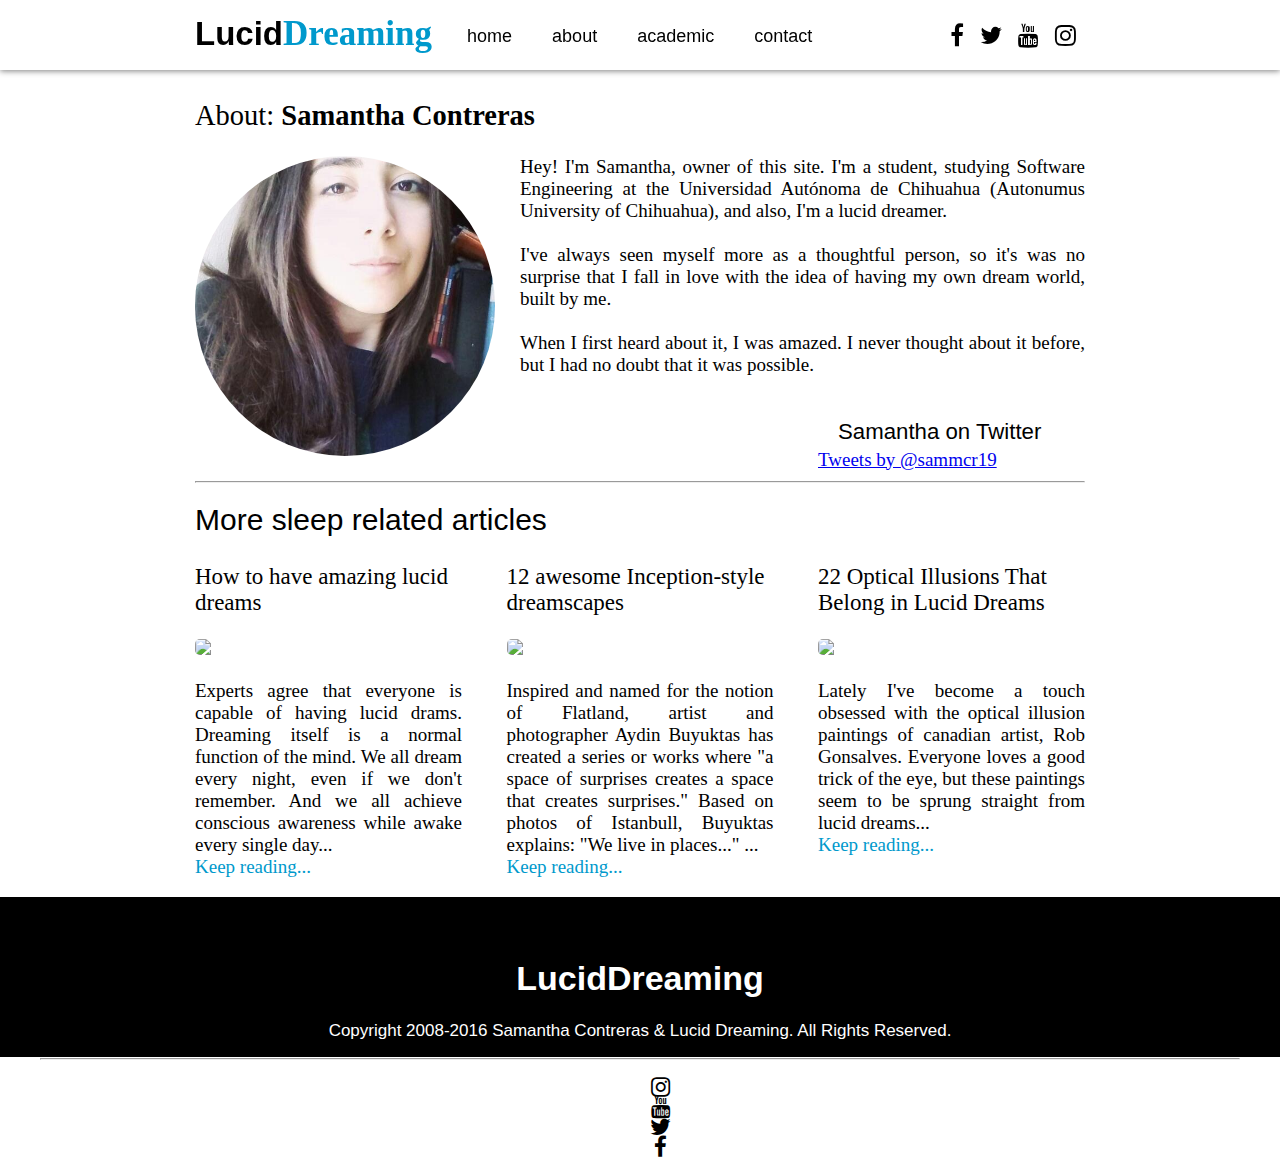
==== about.html @ 3a28aaad "Mejora de stio personal pt. 1" ====
<!DOCTYPE html>
<html>
	<head>
		<meta charset="utf-8" />
		<link rel="stylesheet" type="text/css" href="css/style.css">
		<link rel="stylesheet" href="https://maxcdn.bootstrapcdn.com/font-awesome/4.5.0/css/font-awesome.min.css">
		<title>Lucid Dreaming | About</title>
	</head>
	<body>
		<!-- Encabezado -->
		<div id="header">
			<header>
				<h1><span>Lucid</span>Dreaming</h1>
				<nav>
					<ul>
						<li><a href="index.html">home</a></li>
						<li><a class="active" href="about.html">about</a></li>
						<li><a href="academico.html">academic</a></li>
						<li><a href="contacto.html">contact</a></li>
						<li style="float:right"><a href="https://instagram.com/sammcr" target="_blank" class="icon"><i class="fa fa-instagram fa-lg"></i></a></li>
						<li style="float:right"><a href="https://youtube.com/sammcr1996" target="_blank" class="icon"><i class="fa fa-youtube fa-lg"></i></a></li>
						<li style="float:right"><a href="https://twitter.com/sammcr19" target="_blank" class="icon"><i class="fa fa-twitter fa-lg"></i></a></li>
						<li style="float:right"><a href="https://fuzzyundertones.files.wordpress.com/2014/03/grumpy-cat-nogrumpy-cat-sunday-true-stories-with-gill-xmzwolqw.jpg" target="_blank"class="icon"><i class="fa fa-facebook fa-lg"></i></a></li>
					</ul>
				</nav>
			</header>
		</div>
		<!-- Contenido -->
		<main>
			<!-- Artículo principal -->
			<header>
				<!--<p id="date">MAR 12, 2016 @ 01:05pm</p>-->
				<h2><span style="font-weight: normal">About:</span> Samantha Contreras</h2>
			</header>
			<div id="principalA">
				<article>
					<p id ="p"style="text-align:justify"><img src="img/author.jpg" style="width:300px;border-radius:500px;float:left;margin-right:25px"/>Hey! I'm Samantha, owner of this site. I'm a student, studying Software Engineering at the Universidad Autónoma de Chihuahua (Autonumus University of Chihuahua), and also, I'm a lucid dreamer. <br/><br/>I've always seen myself more as a thoughtful person, so it's was no surprise that I fall in love with the idea of having my own dream world, built by me.<br/><br/>When I first heard about it, I was amazed. I never thought about it before, but I had no doubt that it was possible.<br/><br/>
					</p>
					<!--<footer id="aFooter">
						<img src="img/author.jpg" />
						<p><span>About the author:</span><br />Samantha Contreras<br/><span id="cont">owner</span></p>
						<q>Y le dije a Mariana, Chata...</q>
					</footer>-->
				</article>
			</div>
			<!-- Barra lateral -->
			<aside>
				<h3>Samantha on Twitter</h3>
				<div class="asideSection" id="twitter">
					<!-- <header><h3>Samantha on Twitter</h3></header> -->
					<a class="twitter-timeline" href="https://twitter.com/sammcr19" data-widget-id="715390718563393537">Tweets by @sammcr19</a> 			
				</div>
			</aside>
			<!-- Sección inferior -->
			<section>
				<hr />
				<h3>More sleep related articles</h3>
				<article>
					<h3>How to have amazing lucid dreams</h3>
					<img src="http://chiropracticmaui.com/wp-content/themes/parallax1/themify/img.php?src=http://chiropracticmaui.com/wp-content/uploads/2015/11/dreams2-1024x576.jpg&w=978&h=500&zc=1" />
					<p>Experts agree that everyone is capable of having lucid drams. Dreaming itself is a normal function of the mind. We all dream every  night, even if we don't remember. And we all achieve conscious awareness while awake every single day... <br/><a href="#">Keep reading...</a></p>
				</article>
				<article>
					<h3>12 awesome Inception-style dreamscapes</h3>
					<img src="http://www.unknownmale.com/wp-content/plugins/wp-o-matic/cache/82e7584e98_istanbul-inception-by-aydin-buyuktas-11.jpg" />
					<p>Inspired and named for the notion of Flatland, artist and photographer Aydin Buyuktas has created a series or works where "a space of surprises creates a space that creates surprises." Based on photos of Istanbull, Buyuktas explains: "We live in places..." ... <br/><a href="#">Keep reading...</a></p>
				</article>
				<article>
					<h3>22 Optical Illusions That Belong in Lucid Dreams</h3>
					<img src="http://clubflyersmag.com/wp-content/uploads/2015/03/gonsalves.jpg" />
					<p>Lately I've become a touch obsessed with the optical illusion paintings of canadian artist, Rob Gonsalves. Everyone loves a good trick of the eye, but these paintings seem to be sprung straight from lucid dreams... <br/><a href="#">Keep reading...</a></p>
				</article>
				
			</section>
		</main>
		<!-- Pie de página -->
		<footer>
			<div id="footer">
				<h1><span>Lucid</span>Dreaming</h1>
				<p>Copyright 2008-2016 Samantha Contreras & Lucid Dreaming. All Rights Reserved.</p>
				<hr/>
				<ul>
					<li><a href="https://instagram.com/sammcr" target="_blank" class="icon"><i class="fa fa-instagram fa-lg"></i></a></li>
					<li><a href="https://youtube.com/sammcr1996" target="_blank" class="icon"><i class="fa fa-youtube fa-lg"></i></a></li>
					<li><a href="https://twitter.com/sammcr19" target="_blank" class="icon"><i class="fa fa-twitter fa-lg"></i></a></li>
					<li><a href="https://fuzzyundertones.files.wordpress.com/2014/03/grumpy-cat-nogrumpy-cat-sunday-true-stories-with-gill-xmzwolqw.jpg" target="_blank" class="icon"><i class="fa fa-facebook fa-lg"></i></a></li>
				</ul>
			</div>
		</footer>
		<script>!function(d,s,id){var js,fjs=d.getElementsByTagName(s)[0],p=/^http:/.test(d.location)?'http':'https';if(!d.getElementById(id)){js=d.createElement(s);js.id=id;js.src=p+"://platform.twitter.com/widgets.js";fjs.parentNode.insertBefore(js,fjs);}}(document,"script","twitter-wjs");</script>	
	</body>
</html>
---- css/style.css ----
html,
body{
	height: 100%;
	margin: 0;
	padding: 0;
}

body {
	width: 100%;
	font-family: "Times New Roman";
	font-weight: lighter;
	font-size: 19px;
}


/*-------- Encabezado --------*/
#header {
	position: fixed;
	top: 0;
	left: 0;
	width: 100%;
	z-index: 9999;
	height: 70px;
	margin: 0;
	background-color: white;
	box-shadow: 0px 1px 6px gray;
}

#header header {
	width: 890px;
	margin: auto;
}

#header h1 {
	float: left;
	margin: 14.25px 15px 0 0px;
	color: #0099CC;
	font-size: 35px;
}

#header h1 > span {
	font-size: 33px;
	color: black;
	font-family: helvetica;
}

nav {
	width: 637px;
	height: 70px;
	float: left;
}

nav > ul {
	list-style-type: none;
	margin: 25.5px auto;
	padding: 0;
	background-color: white;
}

nav > ul li {
	float: left;
	font-family: helvetica;
	font-weight: lighter;
	font-size: 18px;
}

nav > ul > li a {
	padding: 25.5px 20px;
	margin: 0;
	text-decoration: none;
	text-align: center;
	color: black;

}

nav > ul li a:hover {
	background-color: #0099CC;
	color: white;
}

.icon {
	padding: 0px 8px;
	margin: 0;
	color: black;
}

.icon:hover {
	background-color: white;
	color: black;
}

/* ---------Main-------- */
main {
	width: 890px;
	margin: 100px auto;
}

#date {
	font-size: 11px;
	font-family: helvetica;
	font-weight: lighter;
	color: gray;
}

.tk-fira-sans-2 {
	font-weight: lighter;
}

main > article > header h2 {
	margin-top: 0;
	margin-bottom: 5px;
	font-size: 55px;
	font-family: helvetica;
	font-weight: lighter;
}

main > article > p{
	float: left;
	width: 66%;
	margin-right: 0px;
	padding-bottom: 10px;
}

main article img {
	display: block;
	margin-left: auto;
	margin-right: auto;
	margin-bottom: 25px;
	width: 100%;
	border-radius: 5px;
}

main > footer {
	display: block;
	clear: left;
	float: left;
	width: 70%;
	height: 30%;
	margin-right: 0;
	padding: 0;
	border-top: solid gray 1px;
}

main > footer img {
	float: left;
	width: 12%;
	margin: 20px;
	margin-left: 10px;
	border-radius: 50px;
	vertical-align: middle;
}

main > footer > p{
	float: left;
	padding-top: 5px;
	font-size: 18px;
	font-family: helvetica;
	font-weight: lighter;
}

main > footer > p > span {
	color:gray;
}

#cont{
	text-transform: uppercase;
	font-size: 12px;
}

main > footer > q {
	float: left;
	margin: 40px;
	margin-left: 50px;
	font-weight: lighter;
	font-style: italic;
	color: gray;
}

/* ------- Aside --------- */
aside {
	float:right;
	width: 30%;
	margin-left: 20px;
}

aside > article {
	box-shadow: 0 4px 8px 0 rgba(0, 0, 0, 0.2), 0 3px 3px 0 rgba(0, 0, 0, 0.05);
	padding: 3px 20px 10px 20px;
	margin: 10px;
	margin-top: 1px;
	margin-bottom: 12%;
	font-size: 15px;
	background-color: #F0F0F0;
	color: black;
	text-align: justify;
}

aside > article > a h3 {
	font-size: 20px;
	font-weight: lighter;
	text-align: left;
	margin-bottom: 1px;
}

aside > article img {
	display: block;
	clear: left;
	margin-left: auto;
	margin-right: auto;
	width: 100%;
	border-radius: 5px;
}

aside > article:hover{
	box-shadow: 0 4px 8px 0 rgba(0, 0, 0, 0.2), 0 1px 20px 0 rgba(0, 0, 0, 0.06);
	color: black;
}

aside > article > a {
	text-decoration: none;
	color: black;
}

aside > h3 {
	margin: 20px;
	margin-bottom: 4px;
	margin-top: 2px;
	font-weight: lighter;
	font-family: helvetica;
} 

/* -------- Section ------- */
section {
	display: block;
	clear: right;
	width: 100%;
	margin-bottom: 30px;
}

hr {
	display: block;
	clear: left;
}

section > h3 {
	margin-bottom: 4px;
	margin-top: 20px;
	font-weight: lighter;
	font-family: helvetica;
	font-size: 30px;
} 

section article {
	float: left;
	width: 30%;
	text-align: justify;
	margin-right: 5%;
	padding-bottom: 0px;
}

section > article > h3 {
	font-size: 23px;
	font-weight: lighter;
	text-align: left;
}

section article:last-child{
	float: right;
	margin-right: 0;
}

section a {
	text-decoration: none;
	color: #0099CC;
}

section a:hover{
	color: orange;
}

/* --------- Footer --------- */

body > footer {
	display: block;
	clear:left;
	height: 100px;
	margin-top: 40px;
	margin-bottom: 0;
	text-align: center;
	background-color: black;
	padding: 40px;
	padding-bottom: 20px;
	color: white;
	font-family: helvetica;
	font-weight: lighter;
	font-size: 17px;
}
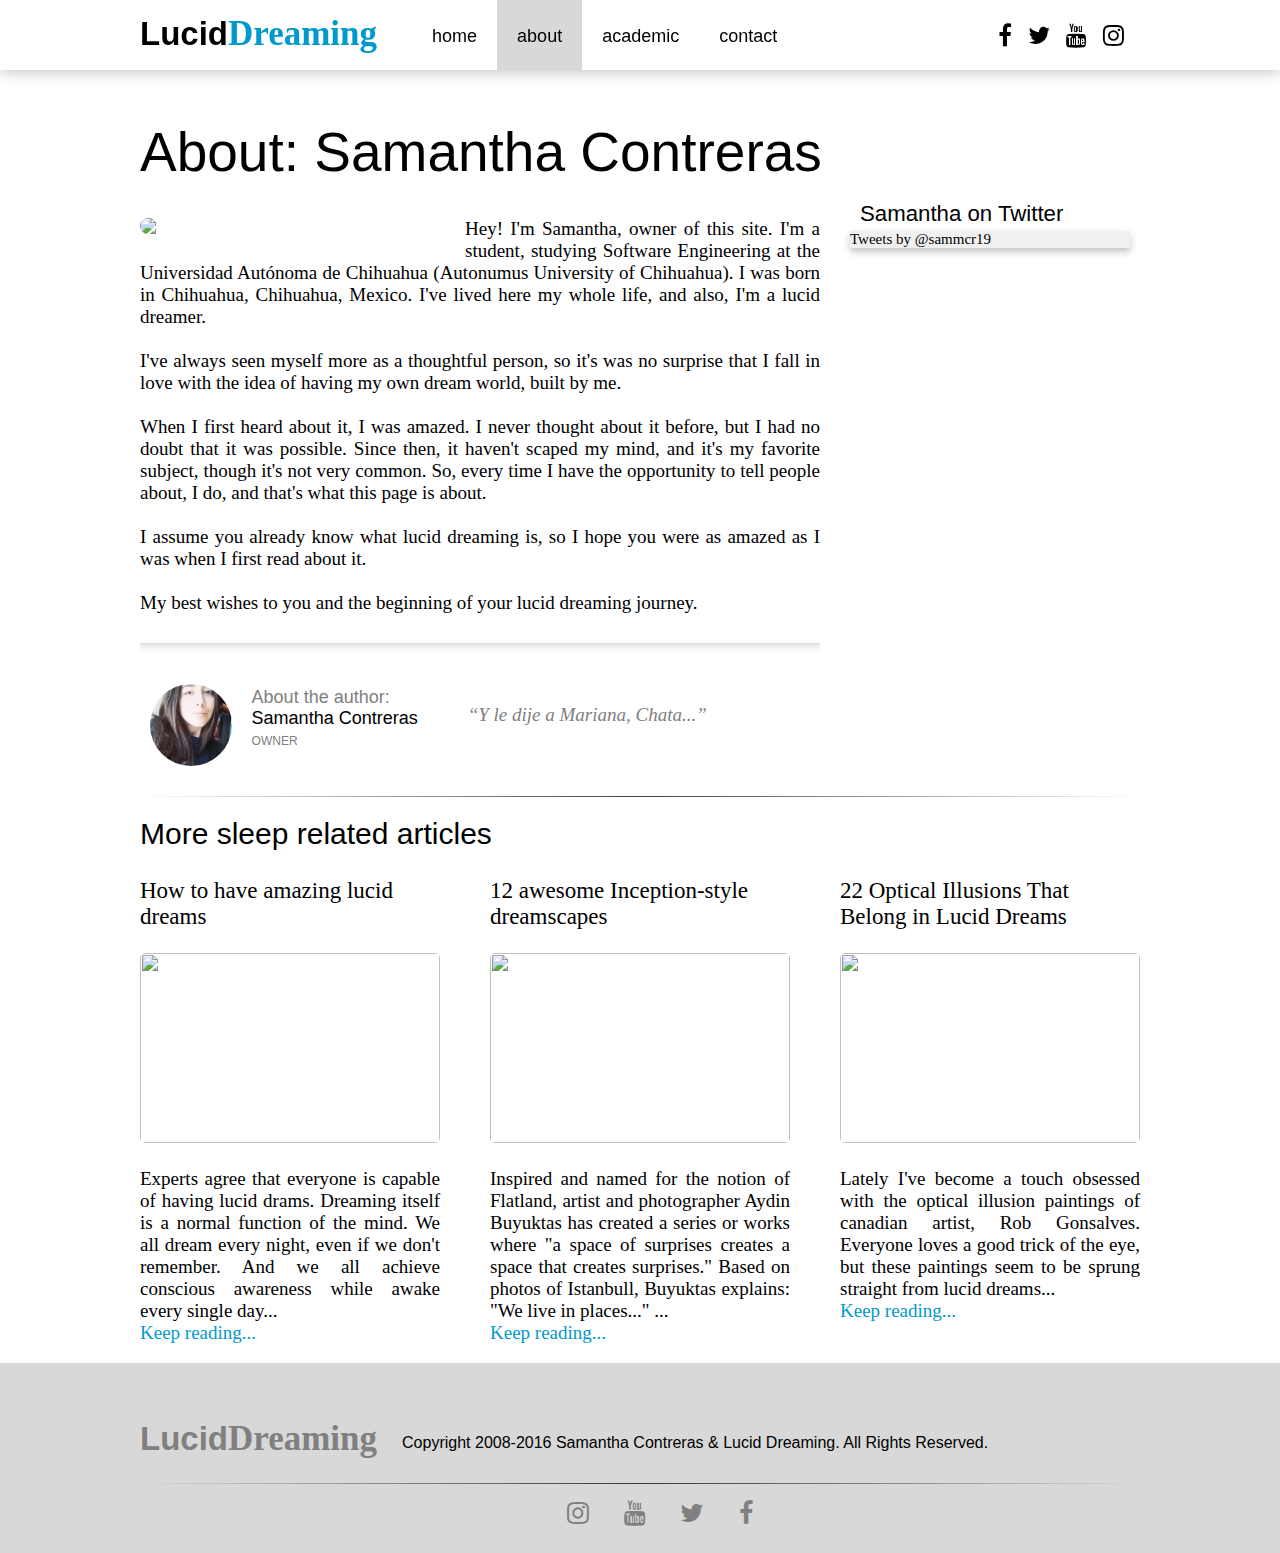
==== commit 0540c6df: "Mejora de sitio personal pt. 2" ====
--- a/about.html
+++ b/about.html
@@ -34,13 +34,14 @@
 			</header>
 			<div id="principalA">
 				<article>
-					<p id ="p"style="text-align:justify"><img src="img/author.jpg" style="width:300px;border-radius:500px;float:left;margin-right:25px"/>Hey! I'm Samantha, owner of this site. I'm a student, studying Software Engineering at the Universidad Autónoma de Chihuahua (Autonumus University of Chihuahua), and also, I'm a lucid dreamer. <br/><br/>I've always seen myself more as a thoughtful person, so it's was no surprise that I fall in love with the idea of having my own dream world, built by me.<br/><br/>When I first heard about it, I was amazed. I never thought about it before, but I had no doubt that it was possible.<br/><br/>
+					<p id ="p"style="text-align:justify"><img src="img/author1.jpg" style="width:300px;border-radius:500px;float:left;margin-right:25px"/>Hey! I'm Samantha, owner of this site. I'm a student, studying Software Engineering at the Universidad Autónoma de Chihuahua (Autonumus University of Chihuahua). I was born in Chihuahua, Chihuahua, Mexico. I've lived here my whole life, and also, I'm a lucid dreamer. <br/><br/>I've always seen myself more as a thoughtful person, so it's was no surprise that I fall in love with the idea of having my own dream world, built by me.<br/><br/>When I first heard about it, I was amazed. I never thought about it before, but I had no doubt that it was possible. Since then, it haven't scaped my mind, and it's my favorite subject, though it's not very common. So, every time I have the opportunity to tell people about, I do, and that's what this page is about. <br/><br/>I assume you already know what lucid dreaming is, so I hope you were as amazed as I was when I first read about it.<br/><br/>My best wishes to you and the beginning of your lucid dreaming journey.
 					</p>
-					<!--<footer id="aFooter">
+					<footer id="aFooter">
+						<hr/>
 						<img src="img/author.jpg" />
 						<p><span>About the author:</span><br />Samantha Contreras<br/><span id="cont">owner</span></p>
 						<q>Y le dije a Mariana, Chata...</q>
-					</footer>-->
+					</footer>
 				</article>
 			</div>
 			<!-- Barra lateral -->
@@ -57,17 +58,17 @@
 				<h3>More sleep related articles</h3>
 				<article>
 					<h3>How to have amazing lucid dreams</h3>
-					<img src="http://chiropracticmaui.com/wp-content/themes/parallax1/themify/img.php?src=http://chiropracticmaui.com/wp-content/uploads/2015/11/dreams2-1024x576.jpg&w=978&h=500&zc=1" />
+					<img src="http://chiropracticmaui.com/wp-content/themes/parallax1/themify/img.php?src=http://chiropracticmaui.com/wp-content/uploads/2015/11/dreams2-1024x576.jpg&w=978&h=500&zc=1" height="190px"/>
 					<p>Experts agree that everyone is capable of having lucid drams. Dreaming itself is a normal function of the mind. We all dream every  night, even if we don't remember. And we all achieve conscious awareness while awake every single day... <br/><a href="#">Keep reading...</a></p>
 				</article>
 				<article>
 					<h3>12 awesome Inception-style dreamscapes</h3>
-					<img src="http://www.unknownmale.com/wp-content/plugins/wp-o-matic/cache/82e7584e98_istanbul-inception-by-aydin-buyuktas-11.jpg" />
+					<img src="http://www.unknownmale.com/wp-content/plugins/wp-o-matic/cache/82e7584e98_istanbul-inception-by-aydin-buyuktas-11.jpg" height="190px"/>
 					<p>Inspired and named for the notion of Flatland, artist and photographer Aydin Buyuktas has created a series or works where "a space of surprises creates a space that creates surprises." Based on photos of Istanbull, Buyuktas explains: "We live in places..." ... <br/><a href="#">Keep reading...</a></p>
 				</article>
 				<article>
 					<h3>22 Optical Illusions That Belong in Lucid Dreams</h3>
-					<img src="http://clubflyersmag.com/wp-content/uploads/2015/03/gonsalves.jpg" />
+					<img src="http://clubflyersmag.com/wp-content/uploads/2015/03/gonsalves.jpg" height="190px"/>
 					<p>Lately I've become a touch obsessed with the optical illusion paintings of canadian artist, Rob Gonsalves. Everyone loves a good trick of the eye, but these paintings seem to be sprung straight from lucid dreams... <br/><a href="#">Keep reading...</a></p>
 				</article>
 				
--- a/css/style.css
+++ b/css/style.css
@@ -12,6 +12,36 @@
 	font-size: 19px;
 }
 
+
+
+/*---------- General ---------*/
+.button{
+	float: right;
+	margin: 0;
+	background-color: #0099CC;;
+	border: none;
+	padding: 10px 25px;
+	color: white;
+	border-radius: 4px;
+	font-size: 20px;
+	font-family: helvetica;
+	font-weight: lighter;
+	transition: all 0.15s;
+}
+
+.button:hover {
+	background-color: #D8D8D8;
+	color: black;
+	transition: all 0.15s;
+}
+
+hr {
+	clear: left;
+	border: 0;
+	height: 1px;
+	background-image: linear-gradient(to right, rgba(0, 0, 0, 0), rgba(0, 0, 0, 0.75), rgba(0,0,0,0));
+	/*background-image: linear-gradient(to right, #ccc, #333, #ccc);*/
+}
 
 /*-------- Encabezado --------*/
 #header {
@@ -19,33 +49,32 @@
 	top: 0;
 	left: 0;
 	width: 100%;
-	z-index: 9999;
+	z-index: 99999;
 	height: 70px;
-	margin: 0;
 	background-color: white;
-	box-shadow: 0px 1px 6px gray;
+	box-shadow: 0px 1px 15px #BDBDBD;
 }
 
 #header header {
-	width: 890px;
+	width: 1000px;
 	margin: auto;
 }
 
-#header h1 {
-	float: left;
-	margin: 14.25px 15px 0 0px;
+h1 {
+	float: left;
+	margin: 14.25px 35px 0 0px;
 	color: #0099CC;
 	font-size: 35px;
 }
 
-#header h1 > span {
+h1 span {
 	font-size: 33px;
 	color: black;
 	font-family: helvetica;
 }
 
 nav {
-	width: 637px;
+	width: 720px;
 	height: 70px;
 	float: left;
 }
@@ -70,29 +99,35 @@
 	text-decoration: none;
 	text-align: center;
 	color: black;
-
-}
-
-nav > ul li a:hover {
+	transition: all 0.15s;
+}
+
+nav > ul li a:hover:not(.active):not(.icon) {
+	transition: all 0.15s;
 	background-color: #0099CC;
 	color: white;
 }
 
-.icon {
+nav .icon {
 	padding: 0px 8px;
 	margin: 0;
 	color: black;
 }
 
-.icon:hover {
+nav .icon:hover {
 	background-color: white;
+	color: black;
+}
+
+nav .active {
+	background-color: #D8D8D8;
 	color: black;
 }
 
 /* ---------Main-------- */
 main {
-	width: 890px;
-	margin: 100px auto;
+	width: 1000px;
+	margin: 120px auto;
 }
 
 #date {
@@ -102,21 +137,22 @@
 	color: gray;
 }
 
-.tk-fira-sans-2 {
-	font-weight: lighter;
-}
-
-main > article > header h2 {
+#principalA {
+	float: left;
+	width: 680px;
+}
+
+main > header h2 {
 	margin-top: 0;
-	margin-bottom: 5px;
+	margin-bottom: 15px;
 	font-size: 55px;
 	font-family: helvetica;
 	font-weight: lighter;
 }
 
-main > article > p{
-	float: left;
-	width: 66%;
+#principalA > p{
+	float: left;
+	width: 680px;
 	margin-right: 0px;
 	padding-bottom: 10px;
 }
@@ -130,18 +166,17 @@
 	border-radius: 5px;
 }
 
-main > footer {
-	display: block;
-	clear: left;
-	float: left;
-	width: 70%;
+#aFooter {
+	width: 100%;
+	float: left;
 	height: 30%;
 	margin-right: 0;
+	margin-bottom: 10px;
 	padding: 0;
-	border-top: solid gray 1px;
-}
-
-main > footer img {
+
+}
+
+#aFooter img {
 	float: left;
 	width: 12%;
 	margin: 20px;
@@ -150,7 +185,7 @@
 	vertical-align: middle;
 }
 
-main > footer > p{
+#aFooter > p{
 	float: left;
 	padding-top: 5px;
 	font-size: 18px;
@@ -158,7 +193,7 @@
 	font-weight: lighter;
 }
 
-main > footer > p > span {
+#aFooter > p > span {
 	color:gray;
 }
 
@@ -167,7 +202,7 @@
 	font-size: 12px;
 }
 
-main > footer > q {
+#aFooter > q {
 	float: left;
 	margin: 40px;
 	margin-left: 50px;
@@ -176,14 +211,22 @@
 	color: gray;
 }
 
+#aFooter hr {
+	height: 12px;
+	border: 0;
+	background-image: none;
+	box-shadow: inset 0 12px 12px -12px rgba(0, 0, 0, 0.25);
+}
+
 /* ------- Aside --------- */
 aside {
+	position: relative;
 	float:right;
-	width: 30%;
+	width: 300px;
 	margin-left: 20px;
 }
 
-aside > article {
+aside > article, .asideSection {
 	box-shadow: 0 4px 8px 0 rgba(0, 0, 0, 0.2), 0 3px 3px 0 rgba(0, 0, 0, 0.05);
 	padding: 3px 20px 10px 20px;
 	margin: 10px;
@@ -191,11 +234,11 @@
 	margin-bottom: 12%;
 	font-size: 15px;
 	background-color: #F0F0F0;
-	color: black;
 	text-align: justify;
-}
-
-aside > article > a h3 {
+	transition: all 0.5s ease;
+}
+
+aside article h3, .asideSection h3  {
 	font-size: 20px;
 	font-weight: lighter;
 	text-align: left;
@@ -211,12 +254,12 @@
 	border-radius: 5px;
 }
 
-aside > article:hover{
-	box-shadow: 0 4px 8px 0 rgba(0, 0, 0, 0.2), 0 1px 20px 0 rgba(0, 0, 0, 0.06);
-	color: black;
-}
-
-aside > article > a {
+aside > article:hover, .asideSection:hover{
+	transition: all 0.5s ease;
+	box-shadow: 0 1px 20px 0 rgba(0, 0, 0, 0.2);
+}
+
+aside > article > a, .asideSection > a {
 	text-decoration: none;
 	color: black;
 }
@@ -229,6 +272,10 @@
 	font-family: helvetica;
 } 
 
+#twitter {
+	padding: 0;
+}
+
 /* -------- Section ------- */
 section {
 	display: block;
@@ -237,11 +284,6 @@
 	margin-bottom: 30px;
 }
 
-hr {
-	display: block;
-	clear: left;
-}
-
 section > h3 {
 	margin-bottom: 4px;
 	margin-top: 20px;
@@ -250,9 +292,9 @@
 	font-size: 30px;
 } 
 
-section article {
-	float: left;
-	width: 30%;
+section > article {
+	float: left;
+	width: 300px;
 	text-align: justify;
 	margin-right: 5%;
 	padding-bottom: 0px;
@@ -278,20 +320,121 @@
 	color: orange;
 }
 
+section article:hover {
+	transition: all 0.5s ease;
+	box-shadow: 0px 0px 0px 0px rgba(0,0,0,0.25);
+}
+
 /* --------- Footer --------- */
 
 body > footer {
 	display: block;
 	clear:left;
-	height: 100px;
+	height: 130px;
 	margin-top: 40px;
 	margin-bottom: 0;
 	text-align: center;
-	background-color: black;
+	background-color: #D8D8D8;
 	padding: 40px;
 	padding-bottom: 20px;
-	color: white;
-	font-family: helvetica;
-	font-weight: lighter;
-	font-size: 17px;
-}
+}
+
+#footer {
+	width: 1000px;
+	margin: auto;
+}
+
+#footer p {
+	line-height: 300%;
+	text-align: left;
+	color: black;
+	font-family: helvetica;
+	font-weight: lighter;
+	font-size: 16px;
+}
+
+#footer h1, #footer h1 >span {
+	display: inline;
+	margin: auto;
+	color: gray;
+}
+
+#footer h1 {
+	margin: 0 25px 20px 0;
+}
+
+footer ul {
+	list-style-type: none;
+}
+
+footer li {
+	display: inline;
+	margin: 20px 0;
+}
+
+footer .icon{
+	color: gray;
+	padding: 20px 15px;
+	margin: 20px 0;
+}
+
+table, th, td {
+	border-collapse: collapse;
+}
+
+.table {
+	margin: 0;
+	width: 100%;
+	border: 0px;
+	padding: 0px;
+	font-family: helvetica;
+	font-weight: lighter;
+}
+
+.table th {
+	background-color: #F2F2F2;
+	padding: 20px 0;
+}
+
+.table td {
+	margin: 0;
+	padding: 0 5px;
+	border: dashed gray 1px;
+	border-top: none;
+	text-align: center;
+}
+
+form {
+	width: 630px;
+	margin-bottom: 50px;
+	color: black;
+	padding: 20px 5px;
+	font-family: helvetica;
+	font-size: 20px;
+	font-weight: lighter;
+	border-top: solid gray 1px;
+}
+
+form input[type="text"], input[type="email"], textarea {
+	color: #555;
+	height: 40px;
+	width: 630px;
+	margin: 2px 6px 16px 0px;
+	outline: 0 none;
+	padding: 0 5px;
+	font-size: 20px;
+	font-weight: lighter;
+	border: 1px solid #ccc;
+	border-radius: 4px;
+	box-shadow: inset 0 1px 1px rgba(0, 0, 0, 0.075);
+}
+
+form textarea{
+	min-height: 250px;
+	padding-top: 5px;
+	resize: vertical;
+}
+
+form input[type="submit"] {
+	cursor: pointer;
+}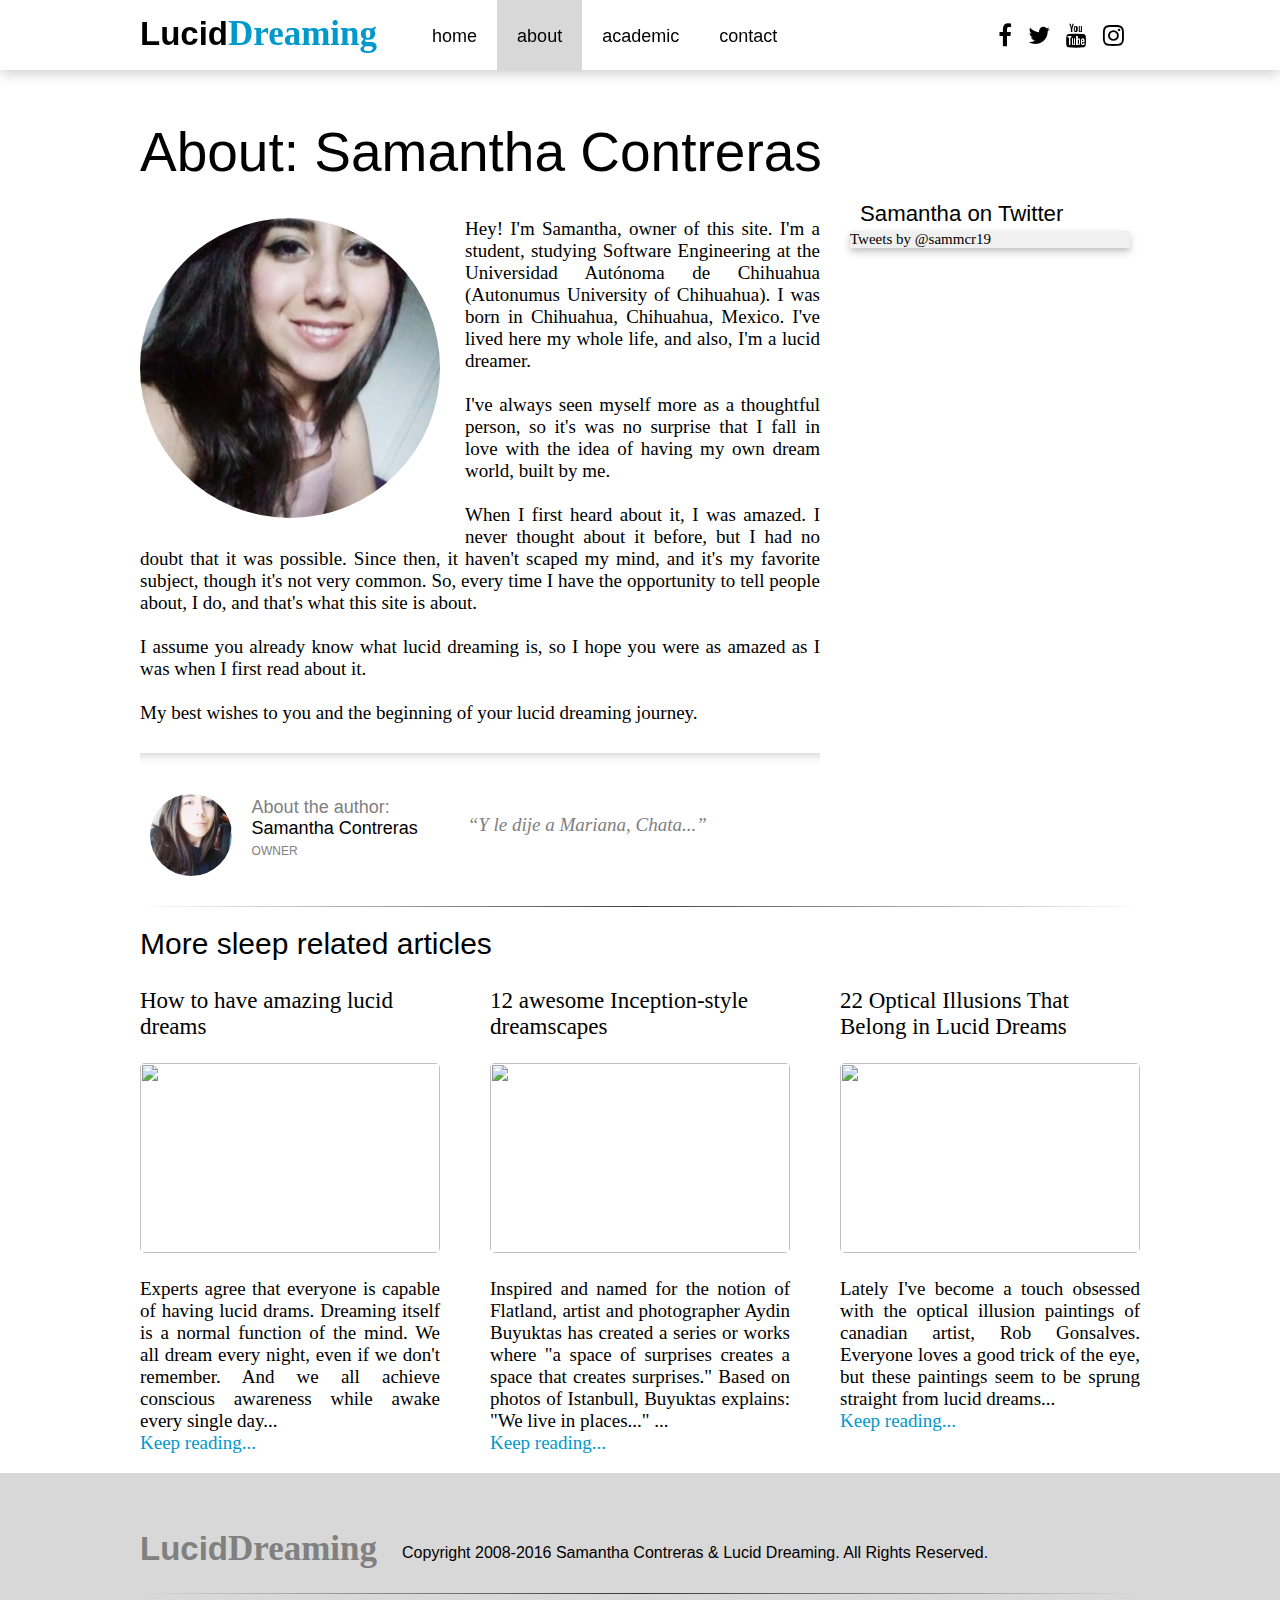
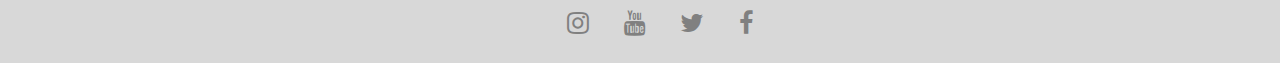
==== commit f59eec27: "Correcciones a biografia" ====
--- a/about.html
+++ b/about.html
@@ -34,7 +34,7 @@
 			</header>
 			<div id="principalA">
 				<article>
-					<p id ="p"style="text-align:justify"><img src="img/author1.jpg" style="width:300px;border-radius:500px;float:left;margin-right:25px"/>Hey! I'm Samantha, owner of this site. I'm a student, studying Software Engineering at the Universidad Autónoma de Chihuahua (Autonumus University of Chihuahua). I was born in Chihuahua, Chihuahua, Mexico. I've lived here my whole life, and also, I'm a lucid dreamer. <br/><br/>I've always seen myself more as a thoughtful person, so it's was no surprise that I fall in love with the idea of having my own dream world, built by me.<br/><br/>When I first heard about it, I was amazed. I never thought about it before, but I had no doubt that it was possible. Since then, it haven't scaped my mind, and it's my favorite subject, though it's not very common. So, every time I have the opportunity to tell people about, I do, and that's what this page is about. <br/><br/>I assume you already know what lucid dreaming is, so I hope you were as amazed as I was when I first read about it.<br/><br/>My best wishes to you and the beginning of your lucid dreaming journey.
+					<p id ="p"style="text-align:justify"><img src="img/author1.jpg" style="width:300px;border-radius:500px;float:left;margin-right:25px"/>Hey! I'm Samantha, owner of this site. I'm a student, studying Software Engineering at the Universidad Autónoma de Chihuahua (Autonumus University of Chihuahua). I was born in Chihuahua, Chihuahua, Mexico. I've lived here my whole life, and also, I'm a lucid dreamer. <br/><br/>I've always seen myself more as a thoughtful person, so it's was no surprise that I fall in love with the idea of having my own dream world, built by me.<br/><br/>When I first heard about it, I was amazed. I never thought about it before, but I had no doubt that it was possible. Since then, it haven't scaped my mind, and it's my favorite subject, though it's not very common. So, every time I have the opportunity to tell people about, I do, and that's what this site is about. <br/><br/>I assume you already know what lucid dreaming is, so I hope you were as amazed as I was when I first read about it.<br/><br/>My best wishes to you and the beginning of your lucid dreaming journey.
 					</p>
 					<footer id="aFooter">
 						<hr/>
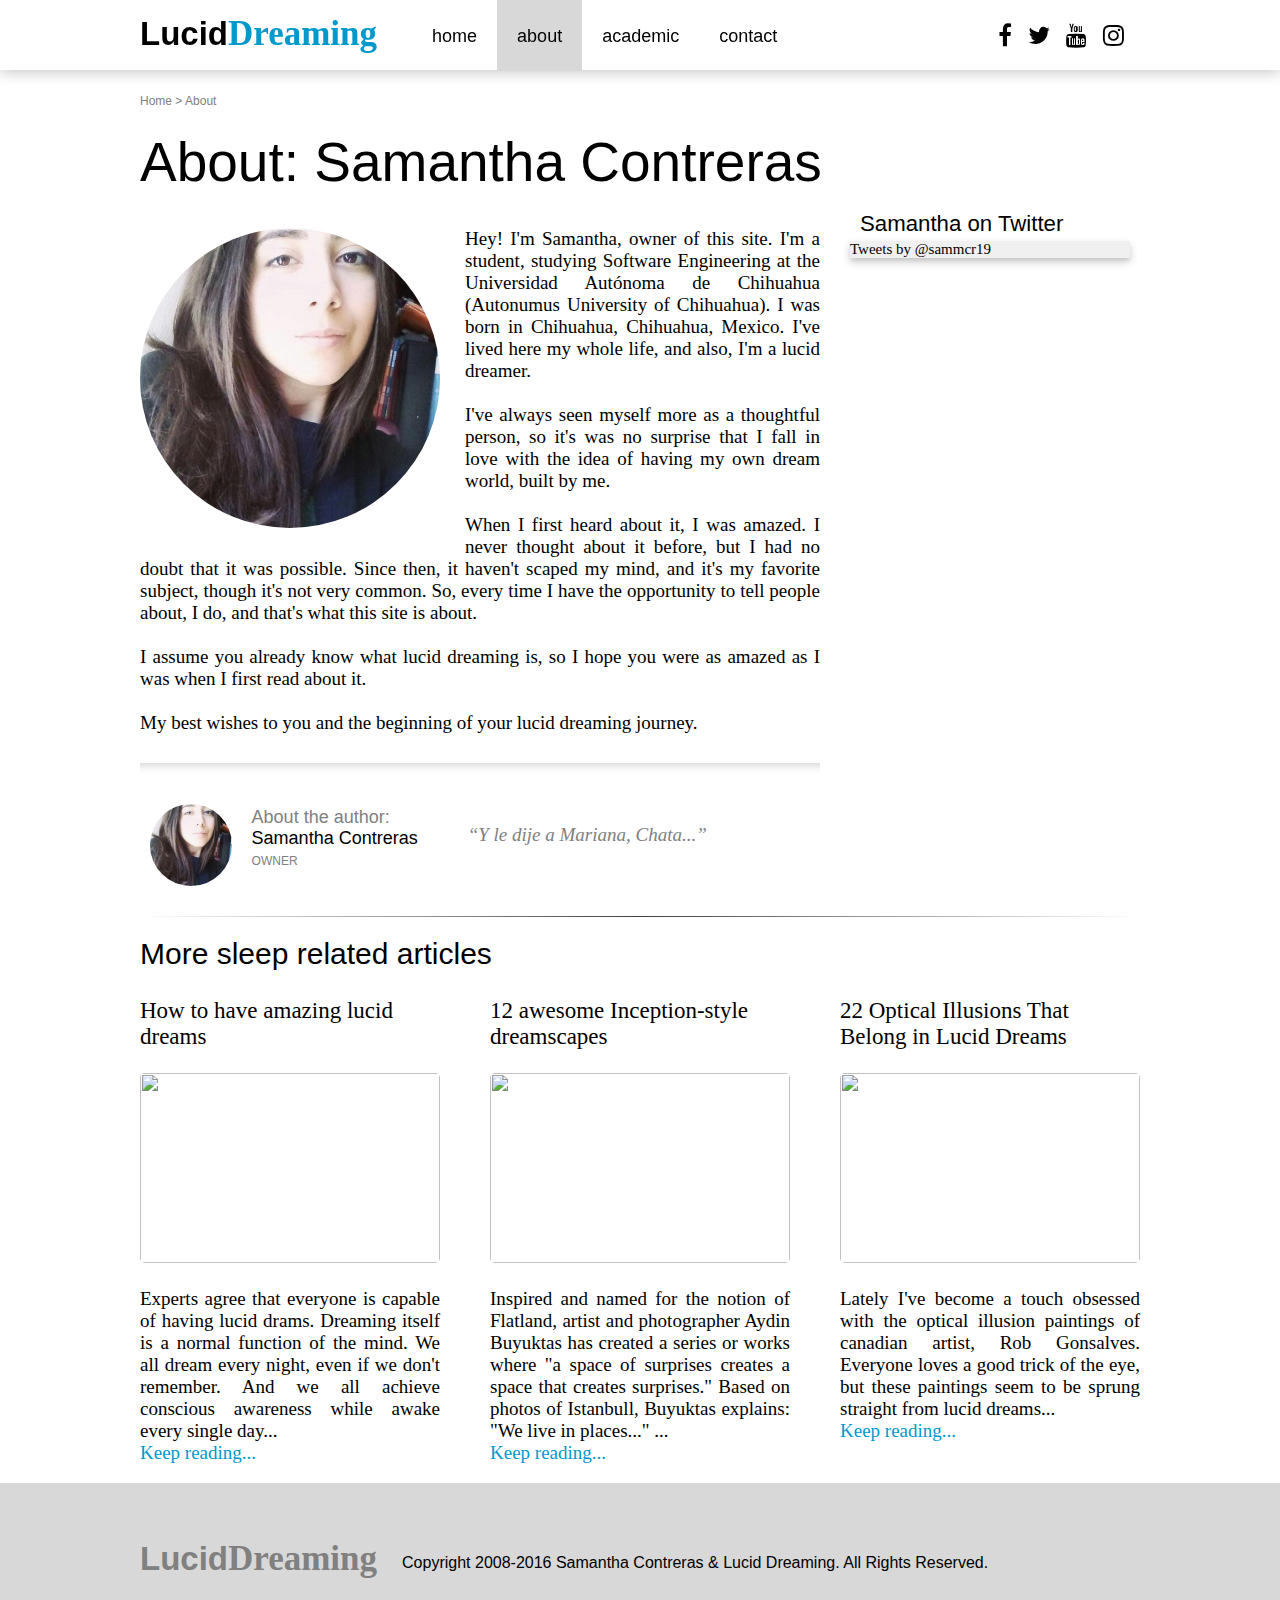
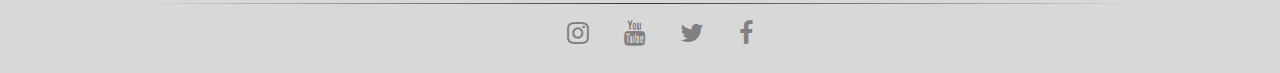
==== commit 04457a76: "Ruta del sitio" ====
--- a/about.html
+++ b/about.html
@@ -10,7 +10,7 @@
 		<!-- Encabezado -->
 		<div id="header">
 			<header>
-				<h1><span>Lucid</span>Dreaming</h1>
+				<a href="index.html"><h1><span>Lucid</span>Dreaming</h1></a>
 				<nav>
 					<ul>
 						<li><a href="index.html">home</a></li>
@@ -26,6 +26,7 @@
 			</header>
 		</div>
 		<!-- Contenido -->
+		<div id="route"><p><a href="index.html">Home</a> > About</p></div>
 		<main>
 			<!-- Artículo principal -->
 			<header>
@@ -34,7 +35,7 @@
 			</header>
 			<div id="principalA">
 				<article>
-					<p id ="p"style="text-align:justify"><img src="img/author1.jpg" style="width:300px;border-radius:500px;float:left;margin-right:25px"/>Hey! I'm Samantha, owner of this site. I'm a student, studying Software Engineering at the Universidad Autónoma de Chihuahua (Autonumus University of Chihuahua). I was born in Chihuahua, Chihuahua, Mexico. I've lived here my whole life, and also, I'm a lucid dreamer. <br/><br/>I've always seen myself more as a thoughtful person, so it's was no surprise that I fall in love with the idea of having my own dream world, built by me.<br/><br/>When I first heard about it, I was amazed. I never thought about it before, but I had no doubt that it was possible. Since then, it haven't scaped my mind, and it's my favorite subject, though it's not very common. So, every time I have the opportunity to tell people about, I do, and that's what this site is about. <br/><br/>I assume you already know what lucid dreaming is, so I hope you were as amazed as I was when I first read about it.<br/><br/>My best wishes to you and the beginning of your lucid dreaming journey.
+					<p id ="p"style="text-align:justify"><img src="img/author.jpg" style="width:300px;border-radius:500px;float:left;margin-right:25px"/>Hey! I'm Samantha, owner of this site. I'm a student, studying Software Engineering at the Universidad Autónoma de Chihuahua (Autonumus University of Chihuahua). I was born in Chihuahua, Chihuahua, Mexico. I've lived here my whole life, and also, I'm a lucid dreamer. <br/><br/>I've always seen myself more as a thoughtful person, so it's was no surprise that I fall in love with the idea of having my own dream world, built by me.<br/><br/>When I first heard about it, I was amazed. I never thought about it before, but I had no doubt that it was possible. Since then, it haven't scaped my mind, and it's my favorite subject, though it's not very common. So, every time I have the opportunity to tell people about, I do, and that's what this site is about. <br/><br/>I assume you already know what lucid dreaming is, so I hope you were as amazed as I was when I first read about it.<br/><br/>My best wishes to you and the beginning of your lucid dreaming journey.
 					</p>
 					<footer id="aFooter">
 						<hr/>
--- a/css/style.css
+++ b/css/style.css
@@ -43,7 +43,11 @@
 	/*background-image: linear-gradient(to right, #ccc, #333, #ccc);*/
 }
 
-/*-------- Encabezado --------*/
+a {
+	text-decoration: none;
+}
+
+/*-------- Header --------*/
 #header {
 	position: fixed;
 	top: 0;
@@ -127,7 +131,23 @@
 /* ---------Main-------- */
 main {
 	width: 1000px;
-	margin: 120px auto;
+	margin: 10px auto;
+}
+
+#route {
+	margin: 80px auto 5px auto;
+	height: 40px;
+	width: 100%;
+}
+
+#route > p, #route a {
+	width: 1000px;
+	margin: auto;
+	padding: 14px 0;
+	font-size: 12px;
+	font-family: helvetica;
+	font-weight: lighter;
+	color: gray;
 }
 
 #date {
@@ -316,7 +336,7 @@
 	color: #0099CC;
 }
 
-section a:hover{
+section a:hover, #route a:hover{
 	color: orange;
 }
 
@@ -378,6 +398,8 @@
 	margin: 20px 0;
 }
 
+/*---------------------- Table -----------------------*/
+
 table, th, td {
 	border-collapse: collapse;
 }
@@ -404,6 +426,8 @@
 	text-align: center;
 }
 
+/*--------------------- Form ------------------------*/
+
 form {
 	width: 630px;
 	margin-bottom: 50px;
@@ -415,7 +439,8 @@
 	border-top: solid gray 1px;
 }
 
-form input[type="text"], input[type="email"], textarea {
+input[type="text"], input[type="email"], textarea {
+	transition: all 0.30s ease-in-out;
 	color: #555;
 	height: 40px;
 	width: 630px;
@@ -427,14 +452,20 @@
 	border: 1px solid #ccc;
 	border-radius: 4px;
 	box-shadow: inset 0 1px 1px rgba(0, 0, 0, 0.075);
-}
-
-form textarea{
+	outline: none;
+}
+
+textarea{
 	min-height: 250px;
 	padding-top: 5px;
-	resize: vertical;
-}
-
-form input[type="submit"] {
+	resize: none;
+}
+
+input[type="submit"] {
 	cursor: pointer;
+}
+
+input[type="text"]:focus, input[type="email"]:focus, textarea:focus{
+	border: 1px solid #0099CC;
+	box-shadow: inset 0 1px 2px rgba(0, 153, 204, 0.5);
 }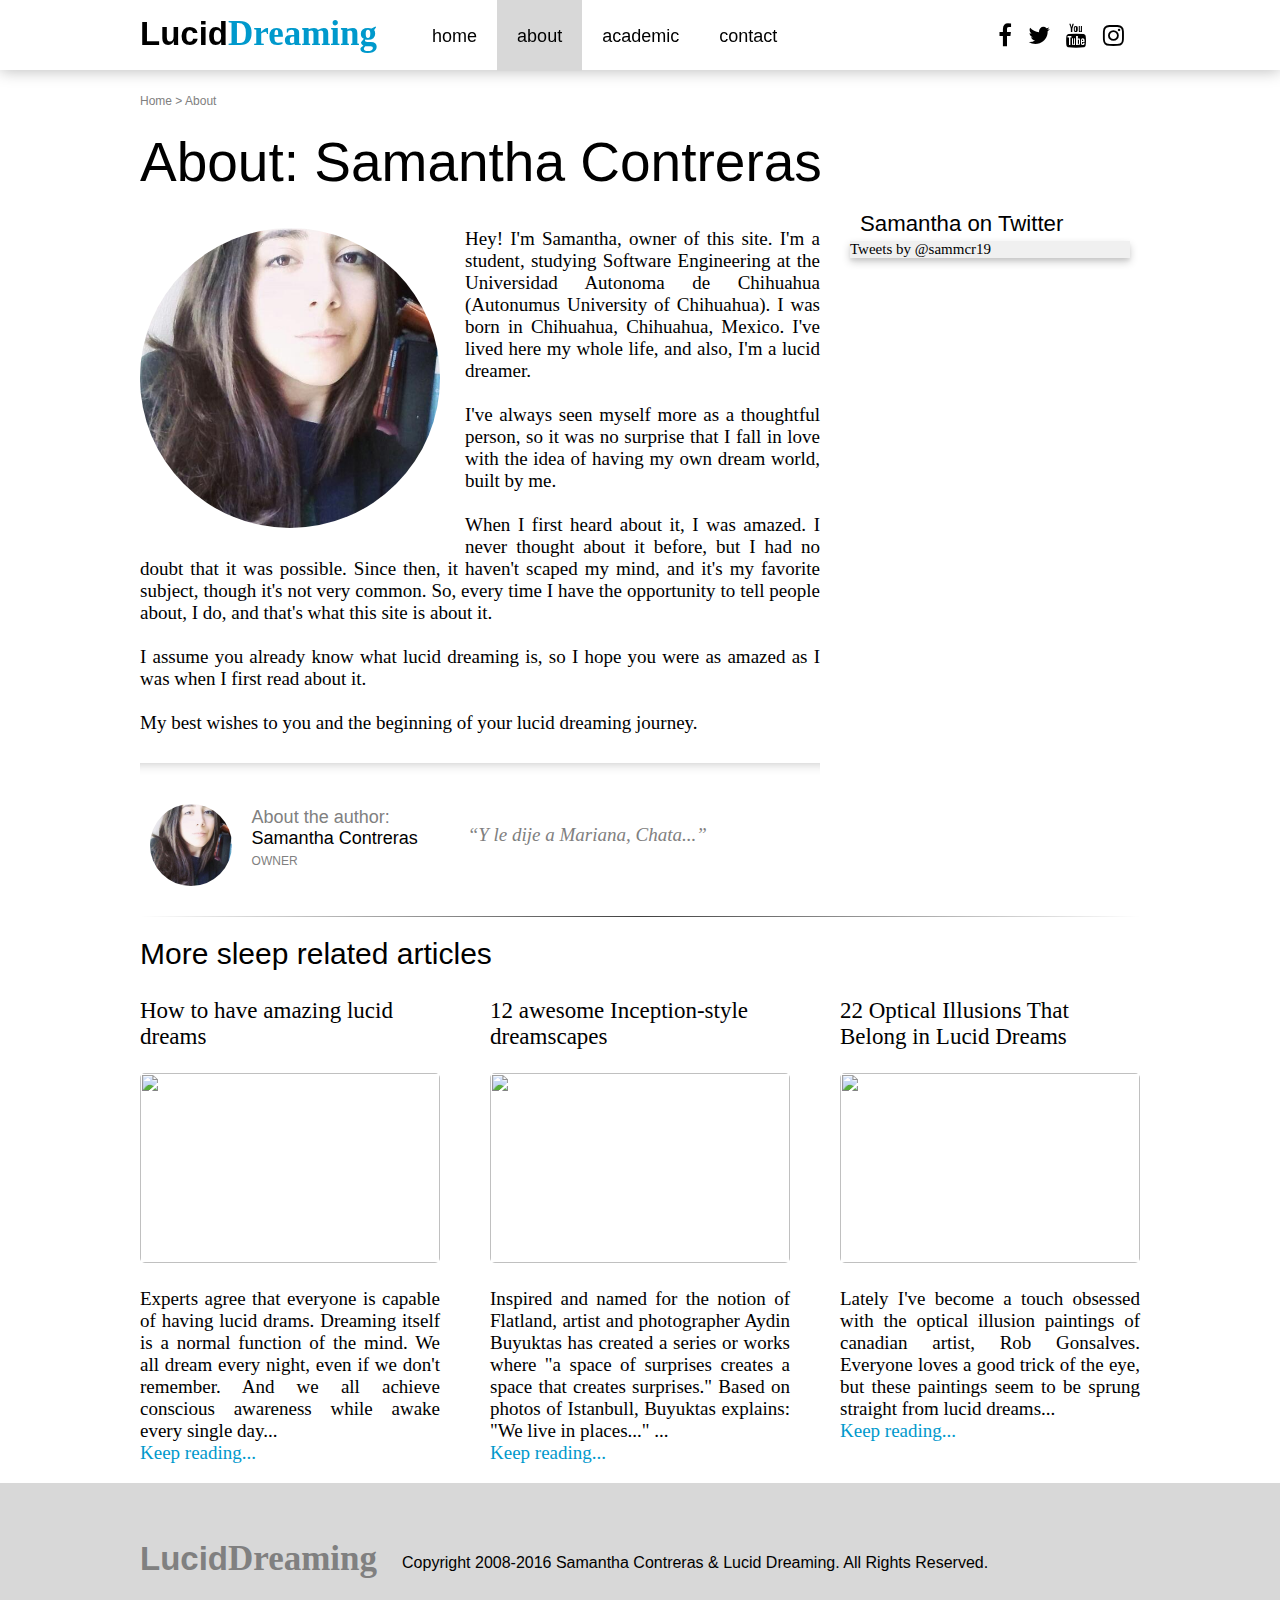
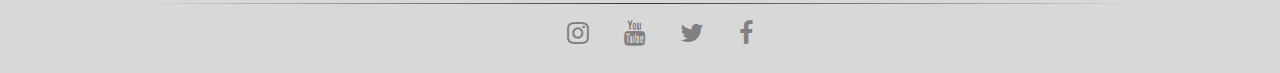
==== commit 7ce16f10: "Correciones ortográficas" ====
--- a/about.html
+++ b/about.html
@@ -35,7 +35,7 @@
 			</header>
 			<div id="principalA">
 				<article>
-					<p id ="p"style="text-align:justify"><img src="img/author.jpg" style="width:300px;border-radius:500px;float:left;margin-right:25px"/>Hey! I'm Samantha, owner of this site. I'm a student, studying Software Engineering at the Universidad Autónoma de Chihuahua (Autonumus University of Chihuahua). I was born in Chihuahua, Chihuahua, Mexico. I've lived here my whole life, and also, I'm a lucid dreamer. <br/><br/>I've always seen myself more as a thoughtful person, so it's was no surprise that I fall in love with the idea of having my own dream world, built by me.<br/><br/>When I first heard about it, I was amazed. I never thought about it before, but I had no doubt that it was possible. Since then, it haven't scaped my mind, and it's my favorite subject, though it's not very common. So, every time I have the opportunity to tell people about, I do, and that's what this site is about. <br/><br/>I assume you already know what lucid dreaming is, so I hope you were as amazed as I was when I first read about it.<br/><br/>My best wishes to you and the beginning of your lucid dreaming journey.
+					<p id ="p"style="text-align:justify"><img src="img/author.jpg" style="width:300px;border-radius:500px;float:left;margin-right:25px"/>Hey! I'm Samantha, owner of this site. I'm a student, studying Software Engineering at the Universidad Autonoma de Chihuahua (Autonumus University of Chihuahua). I was born in Chihuahua, Chihuahua, Mexico. I've lived here my whole life, and also, I'm a lucid dreamer. <br/><br/>I've always seen myself more as a thoughtful person, so it was no surprise that I fall in love with the idea of having my own dream world, built by me.<br/><br/>When I first heard about it, I was amazed. I never thought about it before, but I had no doubt that it was possible. Since then, it haven't scaped my mind, and it's my favorite subject, though it's not very common. So, every time I have the opportunity to tell people about, I do, and that's what this site is about it. <br/><br/>I assume you already know what lucid dreaming is, so I hope you were as amazed as I was when I first read about it.<br/><br/>My best wishes to you and the beginning of your lucid dreaming journey.
 					</p>
 					<footer id="aFooter">
 						<hr/>
@@ -50,7 +50,7 @@
 				<h3>Samantha on Twitter</h3>
 				<div class="asideSection" id="twitter">
 					<!-- <header><h3>Samantha on Twitter</h3></header> -->
-					<a class="twitter-timeline" href="https://twitter.com/sammcr19" data-widget-id="715390718563393537">Tweets by @sammcr19</a> 			
+					<a class="twitter-timeline" href="https://twitter.com/sammcr19" data-widget-id="716101666861228032">Tweets by @sammcr19</a> 	
 				</div>
 			</aside>
 			<!-- Sección inferior -->
@@ -89,6 +89,6 @@
 				</ul>
 			</div>
 		</footer>
-		<script>!function(d,s,id){var js,fjs=d.getElementsByTagName(s)[0],p=/^http:/.test(d.location)?'http':'https';if(!d.getElementById(id)){js=d.createElement(s);js.id=id;js.src=p+"://platform.twitter.com/widgets.js";fjs.parentNode.insertBefore(js,fjs);}}(document,"script","twitter-wjs");</script>	
+		<script>!function(d,s,id){var js,fjs=d.getElementsByTagName(s)[0],p=/^http:/.test(d.location)?'http':'https';if(!d.getElementById(id)){js=d.createElement(s);js.id=id;js.src=p+"://platform.twitter.com/widgets.js";fjs.parentNode.insertBefore(js,fjs);}}(document,"script","twitter-wjs");</script> 			
 	</body>
 </html>--- a/css/style.css
+++ b/css/style.css
@@ -292,7 +292,7 @@
 	font-family: helvetica;
 } 
 
-#twitter {
+#twitter, #instagram {
 	padding: 0;
 }
 
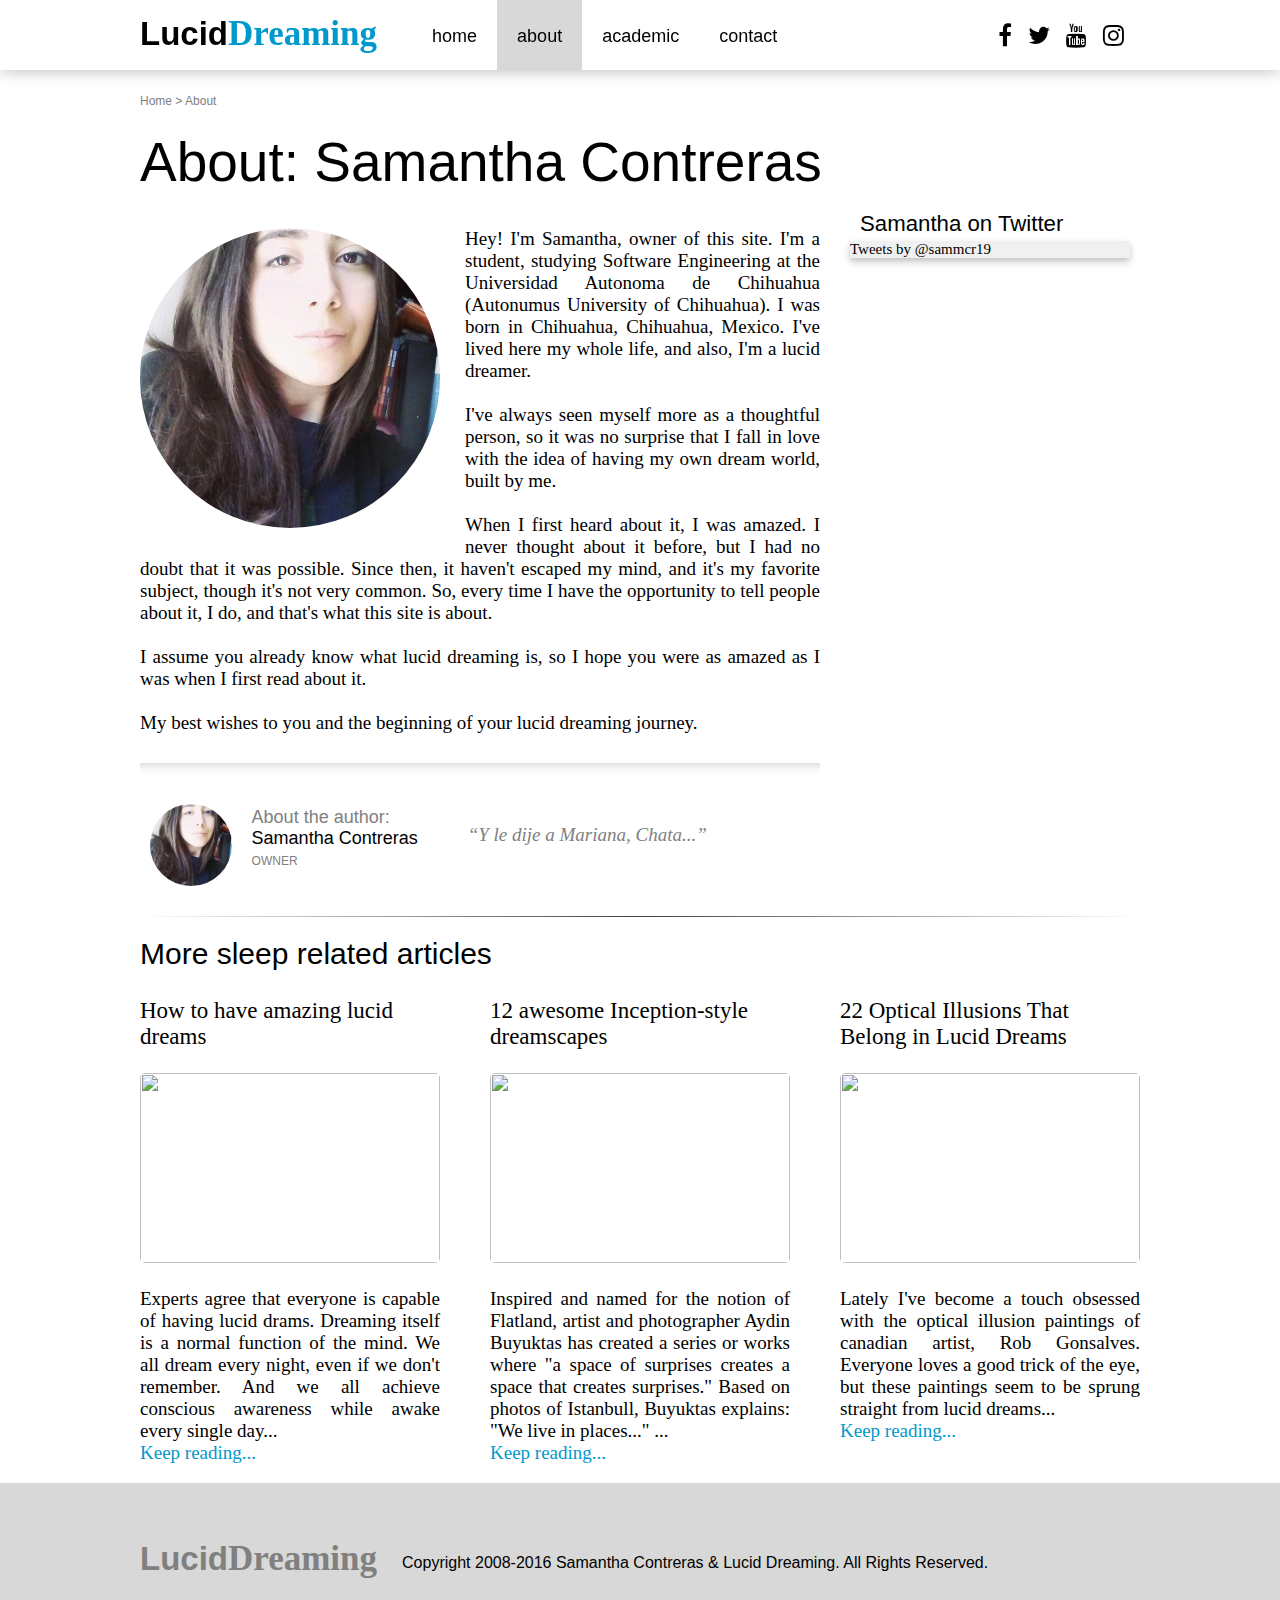
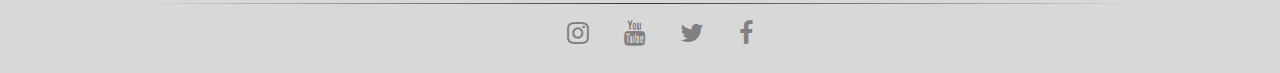
==== commit e8bab7ad: "Correcciones" ====
--- a/about.html
+++ b/about.html
@@ -35,7 +35,7 @@
 			</header>
 			<div id="principalA">
 				<article>
-					<p id ="p"style="text-align:justify"><img src="img/author.jpg" style="width:300px;border-radius:500px;float:left;margin-right:25px"/>Hey! I'm Samantha, owner of this site. I'm a student, studying Software Engineering at the Universidad Autonoma de Chihuahua (Autonumus University of Chihuahua). I was born in Chihuahua, Chihuahua, Mexico. I've lived here my whole life, and also, I'm a lucid dreamer. <br/><br/>I've always seen myself more as a thoughtful person, so it was no surprise that I fall in love with the idea of having my own dream world, built by me.<br/><br/>When I first heard about it, I was amazed. I never thought about it before, but I had no doubt that it was possible. Since then, it haven't scaped my mind, and it's my favorite subject, though it's not very common. So, every time I have the opportunity to tell people about, I do, and that's what this site is about it. <br/><br/>I assume you already know what lucid dreaming is, so I hope you were as amazed as I was when I first read about it.<br/><br/>My best wishes to you and the beginning of your lucid dreaming journey.
+					<p id ="p"style="text-align:justify"><img src="img/author.jpg" style="width:300px;border-radius:500px;float:left;margin-right:25px"/>Hey! I'm Samantha, owner of this site. I'm a student, studying Software Engineering at the Universidad Autonoma de Chihuahua (Autonumus University of Chihuahua). I was born in Chihuahua, Chihuahua, Mexico. I've lived here my whole life, and also, I'm a lucid dreamer. <br/><br/>I've always seen myself more as a thoughtful person, so it was no surprise that I fall in love with the idea of having my own dream world, built by me.<br/><br/>When I first heard about it, I was amazed. I never thought about it before, but I had no doubt that it was possible. Since then, it haven't escaped my mind, and it's my favorite subject, though it's not very common. So, every time I have the opportunity to tell people about it, I do, and that's what this site is about. <br/><br/>I assume you already know what lucid dreaming is, so I hope you were as amazed as I was when I first read about it.<br/><br/>My best wishes to you and the beginning of your lucid dreaming journey.
 					</p>
 					<footer id="aFooter">
 						<hr/>
